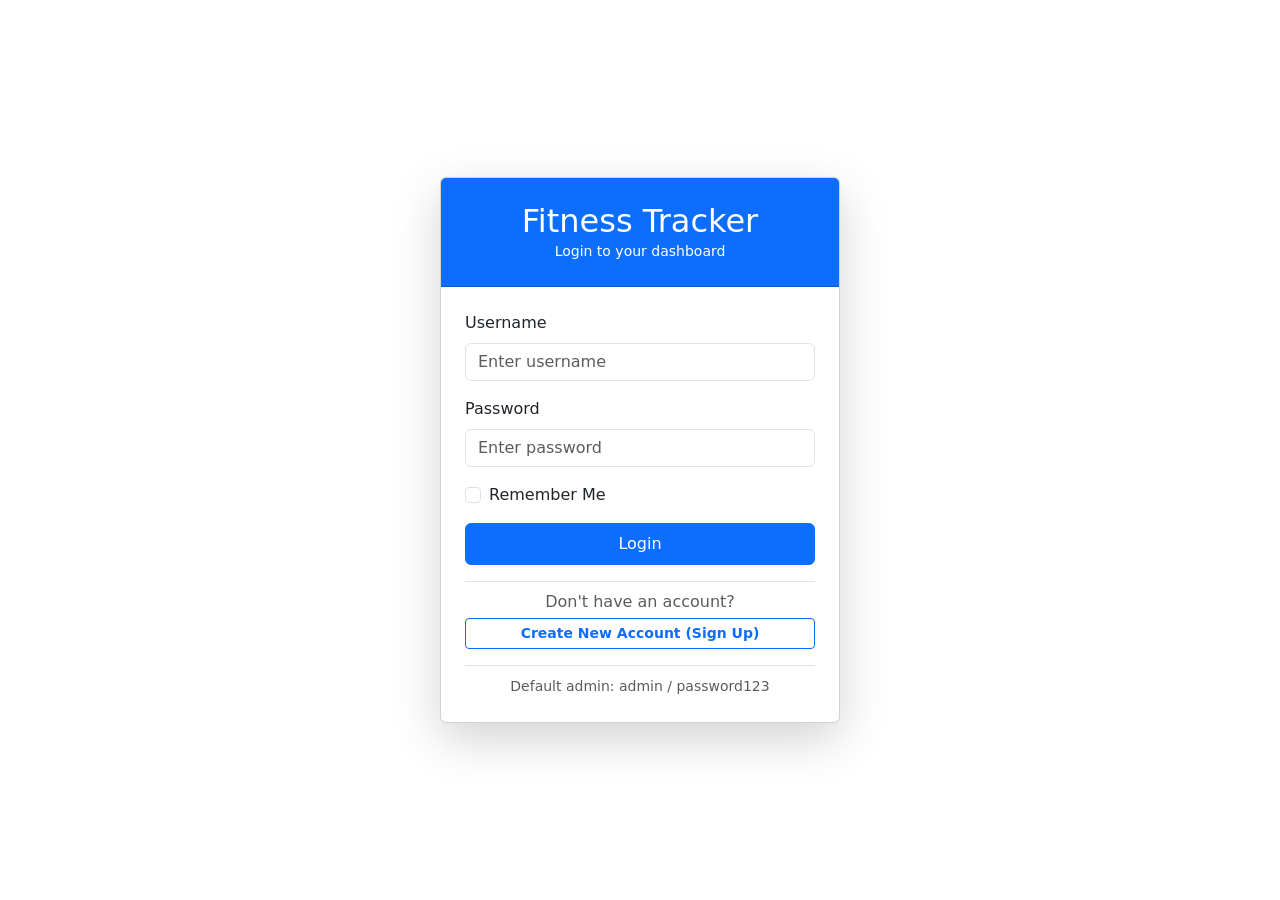
==== login.html @ 7d388641 "Add files via upload" ====
<!DOCTYPE html>
<html lang="en">
<head>
    <meta charset="UTF-8">
    <meta name="viewport" content="width=device-width, initial-scale=1.0">
    <title>Login - Fitness Tracker</title>
    <!-- Bootstrap 5 CSS CDN -->
    <link href="https://cdn.jsdelivr.net/npm/bootstrap@5.3.0-alpha1/dist/css/bootstrap.min.css" rel="stylesheet">
    <!-- Custom CSS -->
    <link rel="stylesheet" href="css/style.css">
</head>
<body class="auth-bg">

    <div class="container d-flex justify-content-center align-items-center min-vh-100 py-4">
        <div class="card custom-card shadow-lg" style="max-width: 400px; width: 100%;">
            <div class="card-header bg-primary text-white text-center py-4">
                <h2 class="mb-0">Fitness Tracker</h2>
                <p class="mb-0 small">Login to your dashboard</p>
            </div>
            
            <div class="card-body p-4">
                <div id="loginFeedback"></div>

                <form id="loginForm">
                    <!-- Username Input -->
                    <div class="mb-3">
                        <label for="username" class="form-label">Username</label>
                        <input type="text" class="form-control" id="username" placeholder="Enter username" required>
                    </div>

                    <!-- Password Input -->
                    <div class="mb-3">
                        <label for="password" class="form-label">Password</label>
                        <input type="password" class="form-control" id="password" placeholder="Enter password" required>
                    </div>

                    <!-- Remember Me -->
                    <div class="mb-3 form-check">
                        <input type="checkbox" class="form-check-input" id="rememberMe">
                        <label class="form-check-label" for="rememberMe">Remember Me</label>
                    </div>

                    <!-- Login Button -->
                    <button type="button" class="btn btn-primary w-100 py-2" id="loginBtn">Login</button>
                </form>

                <!-- Link to Sign Up -->
                <div class="text-center mt-3 pt-2 border-top">
                    <p class="mb-1 text-muted">Don't have an account?</p>
                    <a href="signup.html" class="btn btn-outline-primary btn-sm w-100 fw-bold">Create New Account (Sign Up)</a>
                </div>

                <div class="text-center mt-3 pt-2 border-top">
                    <small class="text-muted">Default admin: admin / password123</small>
                </div>
            </div>
        </div>
    </div>

    <!-- Bootstrap 5 JS CDN -->
    <script src="https://cdn.jsdelivr.net/npm/bootstrap@5.3.0-alpha1/dist/js/bootstrap.bundle.min.js"></script>
    <!-- Custom JS -->
    <script src="js/login.js"></script>
</body>
</html>
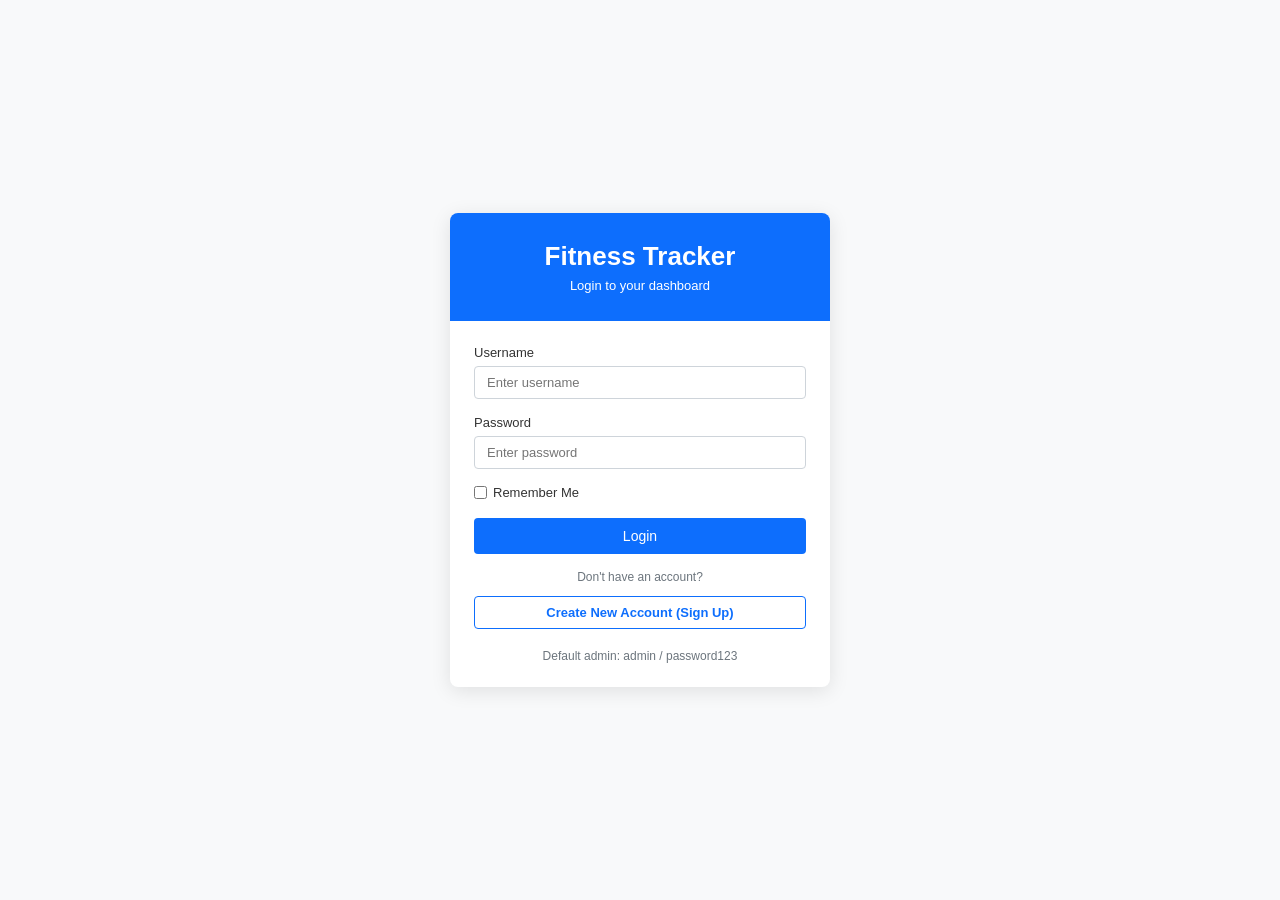
==== commit 74fa4413: "Add files via upload" ====
--- a/login.html
+++ b/login.html
@@ -1,67 +1,237 @@
 <!DOCTYPE html>
 <html lang="en">
 <head>
-    <meta charset="UTF-8">
-    <meta name="viewport" content="width=device-width, initial-scale=1.0">
-    <title>Login - Fitness Tracker</title>
-    <!-- Bootstrap 5 CSS CDN -->
-    <link href="https://cdn.jsdelivr.net/npm/bootstrap@5.3.0-alpha1/dist/css/bootstrap.min.css" rel="stylesheet">
-    <!-- Custom CSS -->
-    <link rel="stylesheet" href="css/style.css">
+  <meta charset="UTF-8" />
+  <meta name="viewport" content="width=device-width, initial-scale=1.0" />
+  <title>Login - Fitness Tracker</title>
+  <style>
+    * {
+      box-sizing: border-box;
+      margin: 0;
+      padding: 0;
+      font-family: Arial, Helvetica, sans-serif;
+    }
+
+    body {
+      background-color: #f8f9fa;
+      display: flex;
+      justify-content: center;
+      align-items: center;
+      min-height: 100vh;
+    }
+
+    .card {
+      width: 380px;
+      background: #ffffff;
+      border-radius: 8px;
+      box-shadow: 0 4px 20px rgba(0, 0, 0, 0.1);
+      overflow: hidden;
+    }
+
+    .card-header {
+      background-color: #0d6efd;
+      color: #ffffff;
+      text-align: center;
+      padding: 28px 20px;
+    }
+
+    .card-header h1 {
+      font-size: 26px;
+      font-weight: bold;
+      margin-bottom: 6px;
+    }
+
+    .card-header p {
+      font-size: 13px;
+    }
+
+    .card-body {
+      padding: 24px;
+    }
+
+    .form-group {
+      margin-bottom: 16px;
+    }
+
+    .form-group label {
+      display: block;
+      font-size: 13px;
+      color: #333;
+      margin-bottom: 6px;
+    }
+
+    .form-group input[type="text"],
+    .form-group input[type="password"] {
+      width: 100%;
+      padding: 8px 12px;
+      border: 1px solid #ced4da;
+      border-radius: 4px;
+      font-size: 13px;
+      outline: none;
+    }
+
+    .checkbox-group {
+      display: flex;
+      align-items: center;
+      gap: 6px;
+      margin-bottom: 18px;
+    }
+
+    .checkbox-group label {
+      font-size: 13px;
+      color: #333;
+    }
+
+    .btn-blue {
+      width: 100%;
+      background-color: #0d6efd;
+      color: #ffffff;
+      border: none;
+      padding: 10px;
+      font-size: 14px;
+      border-radius: 4px;
+      cursor: pointer;
+    }
+
+    .divider-text {
+      text-align: center;
+      font-size: 12px;
+      color: #6c757d;
+      margin: 16px 0 12px;
+    }
+
+    .btn-outline {
+      width: 100%;
+      background-color: transparent;
+      color: #0d6efd;
+      border: 1px solid #0d6efd;
+      padding: 8px;
+      font-size: 13px;
+      font-weight: bold;
+      border-radius: 4px;
+      cursor: pointer;
+    }
+
+    .footer-text {
+      text-align: center;
+      font-size: 12px;
+      color: #6c757d;
+      margin-top: 20px;
+    }
+
+    .hidden {
+      display: none;
+    }
+
+    .msg-box {
+      text-align: center;
+      padding: 10px 0;
+    }
+
+    .msg-box p {
+      font-size: 15px;
+      margin-bottom: 20px;
+      color: #333;
+    }
+  </style>
 </head>
-<body class="auth-bg">
-
-    <div class="container d-flex justify-content-center align-items-center min-vh-100 py-4">
-        <div class="card custom-card shadow-lg" style="max-width: 400px; width: 100%;">
-            <div class="card-header bg-primary text-white text-center py-4">
-                <h2 class="mb-0">Fitness Tracker</h2>
-                <p class="mb-0 small">Login to your dashboard</p>
-            </div>
-            
-            <div class="card-body p-4">
-                <div id="loginFeedback"></div>
-
-                <form id="loginForm">
-                    <!-- Username Input -->
-                    <div class="mb-3">
-                        <label for="username" class="form-label">Username</label>
-                        <input type="text" class="form-control" id="username" placeholder="Enter username" required>
-                    </div>
-
-                    <!-- Password Input -->
-                    <div class="mb-3">
-                        <label for="password" class="form-label">Password</label>
-                        <input type="password" class="form-control" id="password" placeholder="Enter password" required>
-                    </div>
-
-                    <!-- Remember Me -->
-                    <div class="mb-3 form-check">
-                        <input type="checkbox" class="form-check-input" id="rememberMe">
-                        <label class="form-check-label" for="rememberMe">Remember Me</label>
-                    </div>
-
-                    <!-- Login Button -->
-                    <button type="button" class="btn btn-primary w-100 py-2" id="loginBtn">Login</button>
-                </form>
-
-                <!-- Link to Sign Up -->
-                <div class="text-center mt-3 pt-2 border-top">
-                    <p class="mb-1 text-muted">Don't have an account?</p>
-                    <a href="signup.html" class="btn btn-outline-primary btn-sm w-100 fw-bold">Create New Account (Sign Up)</a>
-                </div>
-
-                <div class="text-center mt-3 pt-2 border-top">
-                    <small class="text-muted">Default admin: admin / password123</small>
-                </div>
-            </div>
-        </div>
+<body>
+
+  <div class="card">
+    <div class="card-header">
+      <h1>Fitness Tracker</h1>
+      <p id="header-subtitle">Login to your dashboard</p>
     </div>
 
-    <!-- Bootstrap 5 JS CDN -->
-    <script src="https://cdn.jsdelivr.net/npm/bootstrap@5.3.0-alpha1/dist/js/bootstrap.bundle.min.js"></script>
-    <!-- Custom JS -->
-    <script src="js/login.js"></script>
+    <div class="card-body">
+      
+      <!-- LOGIN VIEW -->
+      <form id="login-form" onsubmit="handleLogin(event)">
+        <div class="form-group">
+          <label>Username</label>
+          <input type="text" id="login-user" placeholder="Enter username" required />
+        </div>
+
+        <div class="form-group">
+          <label>Password</label>
+          <input type="password" id="login-pass" placeholder="Enter password" required />
+        </div>
+
+        <div class="checkbox-group">
+          <input type="checkbox" id="remember" />
+          <label for="remember">Remember Me</label>
+        </div>
+
+        <button type="submit" class="btn-blue">Login</button>
+
+        <div class="divider-text">Don't have an account?</div>
+
+        <button type="button" class="btn-outline" onclick="showSignup()">Create New Account (Sign Up)</button>
+
+        <div class="footer-text">Default admin: admin / password123</div>
+      </form>
+
+      <!-- SIGN UP VIEW -->
+      <form id="signup-form" class="hidden" onsubmit="handleSignup(event)">
+        <div class="form-group">
+          <label>Username</label>
+          <input type="text" id="signup-user" placeholder="Enter username" required />
+        </div>
+
+        <div class="form-group">
+          <label>Password</label>
+          <input type="password" id="signup-pass" placeholder="Enter password" required />
+        </div>
+
+        <button type="submit" class="btn-blue" style="margin-bottom: 12px;">Sign Up</button>
+        <button type="button" class="btn-outline" onclick="showLogin()">Back to Option</button>
+      </form>
+
+      <!-- SUCCESS VIEW -->
+      <div id="success-view" class="hidden msg-box">
+        <p id="success-message"></p>
+        <button type="button" class="btn-outline" onclick="showLogin()">Back to Option</button>
+      </div>
+
+    </div>
+  </div>
+
+  <script>
+    const loginForm = document.getElementById('login-form');
+    const signupForm = document.getElementById('signup-form');
+    const successView = document.getElementById('success-view');
+    const successMessage = document.getElementById('success-message');
+    const headerSubtitle = document.getElementById('header-subtitle');
+
+    function showLogin() {
+      headerSubtitle.textContent = 'Login to your dashboard';
+      loginForm.classList.remove('hidden');
+      signupForm.classList.add('hidden');
+      successView.classList.add('hidden');
+    }
+
+    function showSignup() {
+      headerSubtitle.textContent = 'Create New Account';
+      loginForm.classList.add('hidden');
+      signupForm.classList.remove('hidden');
+      successView.classList.add('hidden');
+    }
+
+    function handleLogin(e) {
+      e.preventDefault();
+      loginForm.classList.add('hidden');
+      successView.classList.remove('hidden');
+      successMessage.textContent = 'Log In Successful!';
+    }
+
+    function handleSignup(e) {
+      e.preventDefault();
+      signupForm.classList.add('hidden');
+      successView.classList.remove('hidden');
+      successMessage.textContent = 'Sign Up Successful!';
+    }
+  </script>
+
 </body>
 </html>
-
     
